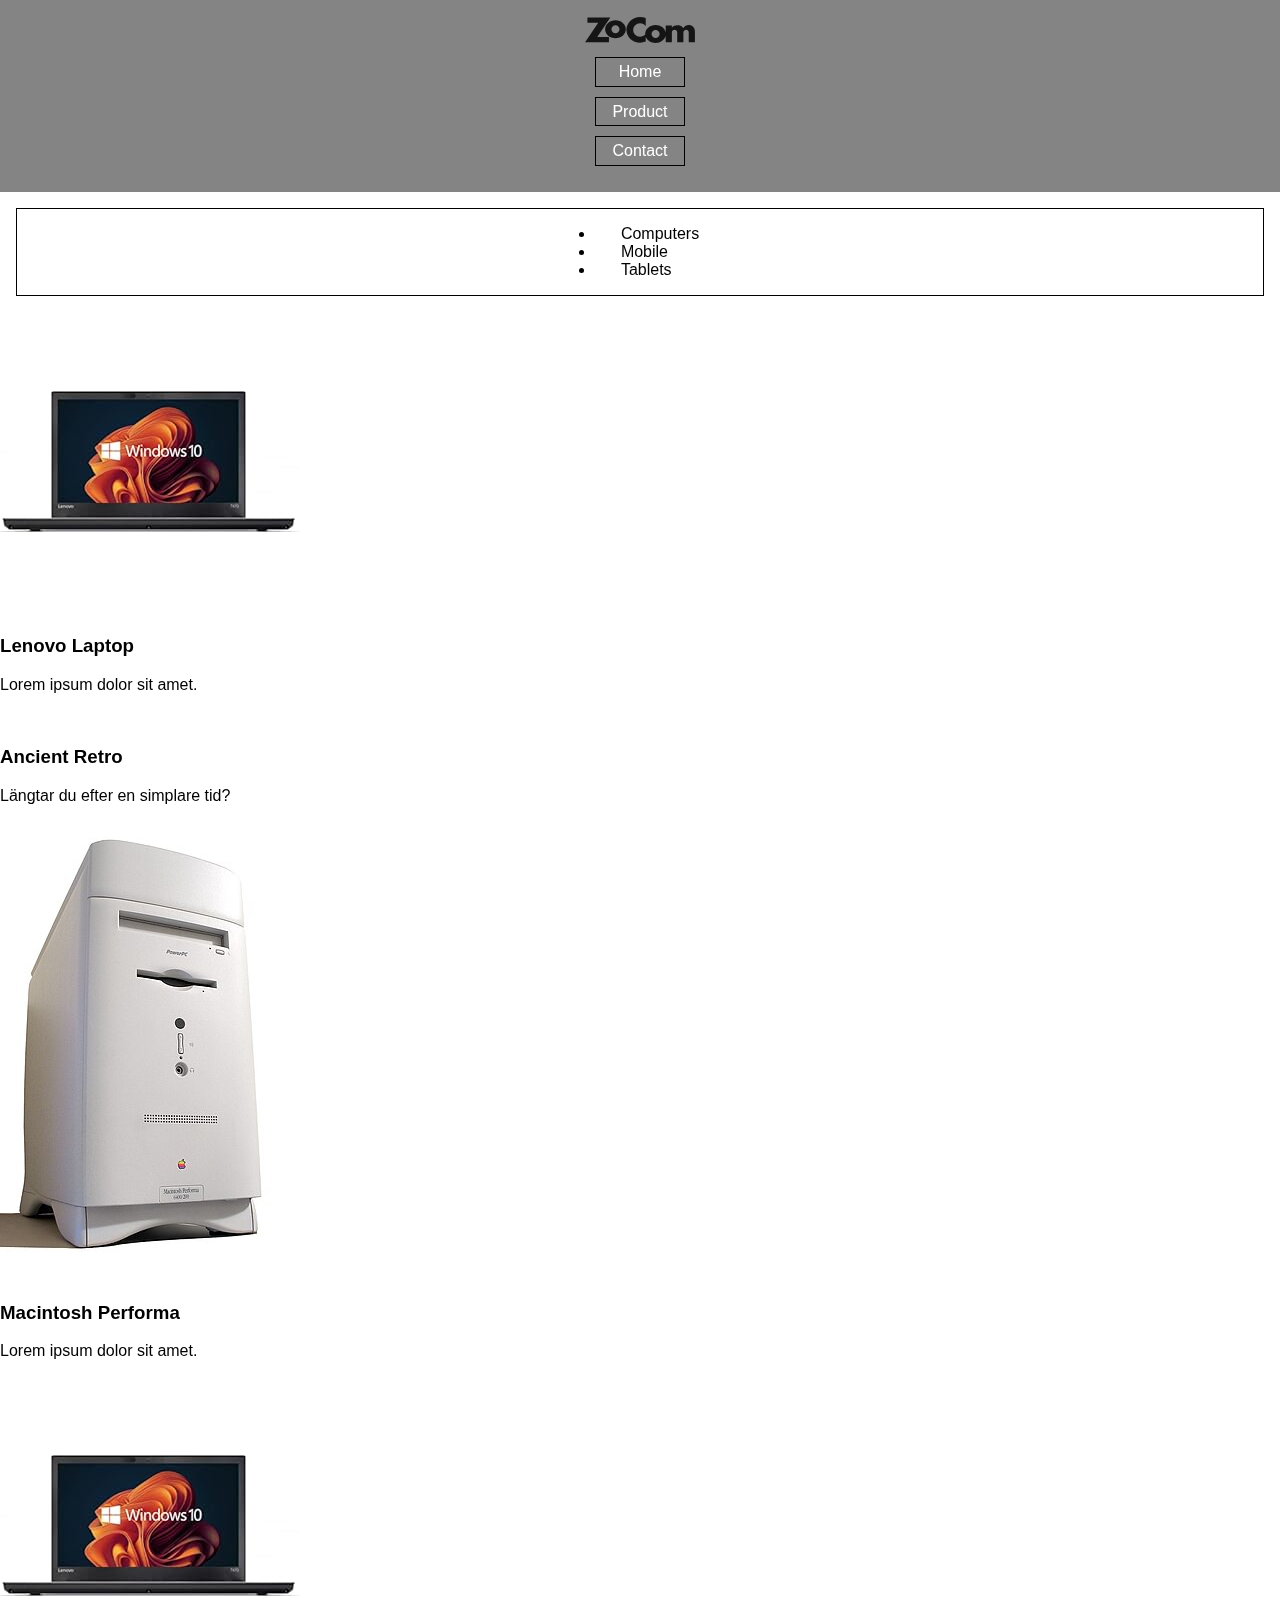
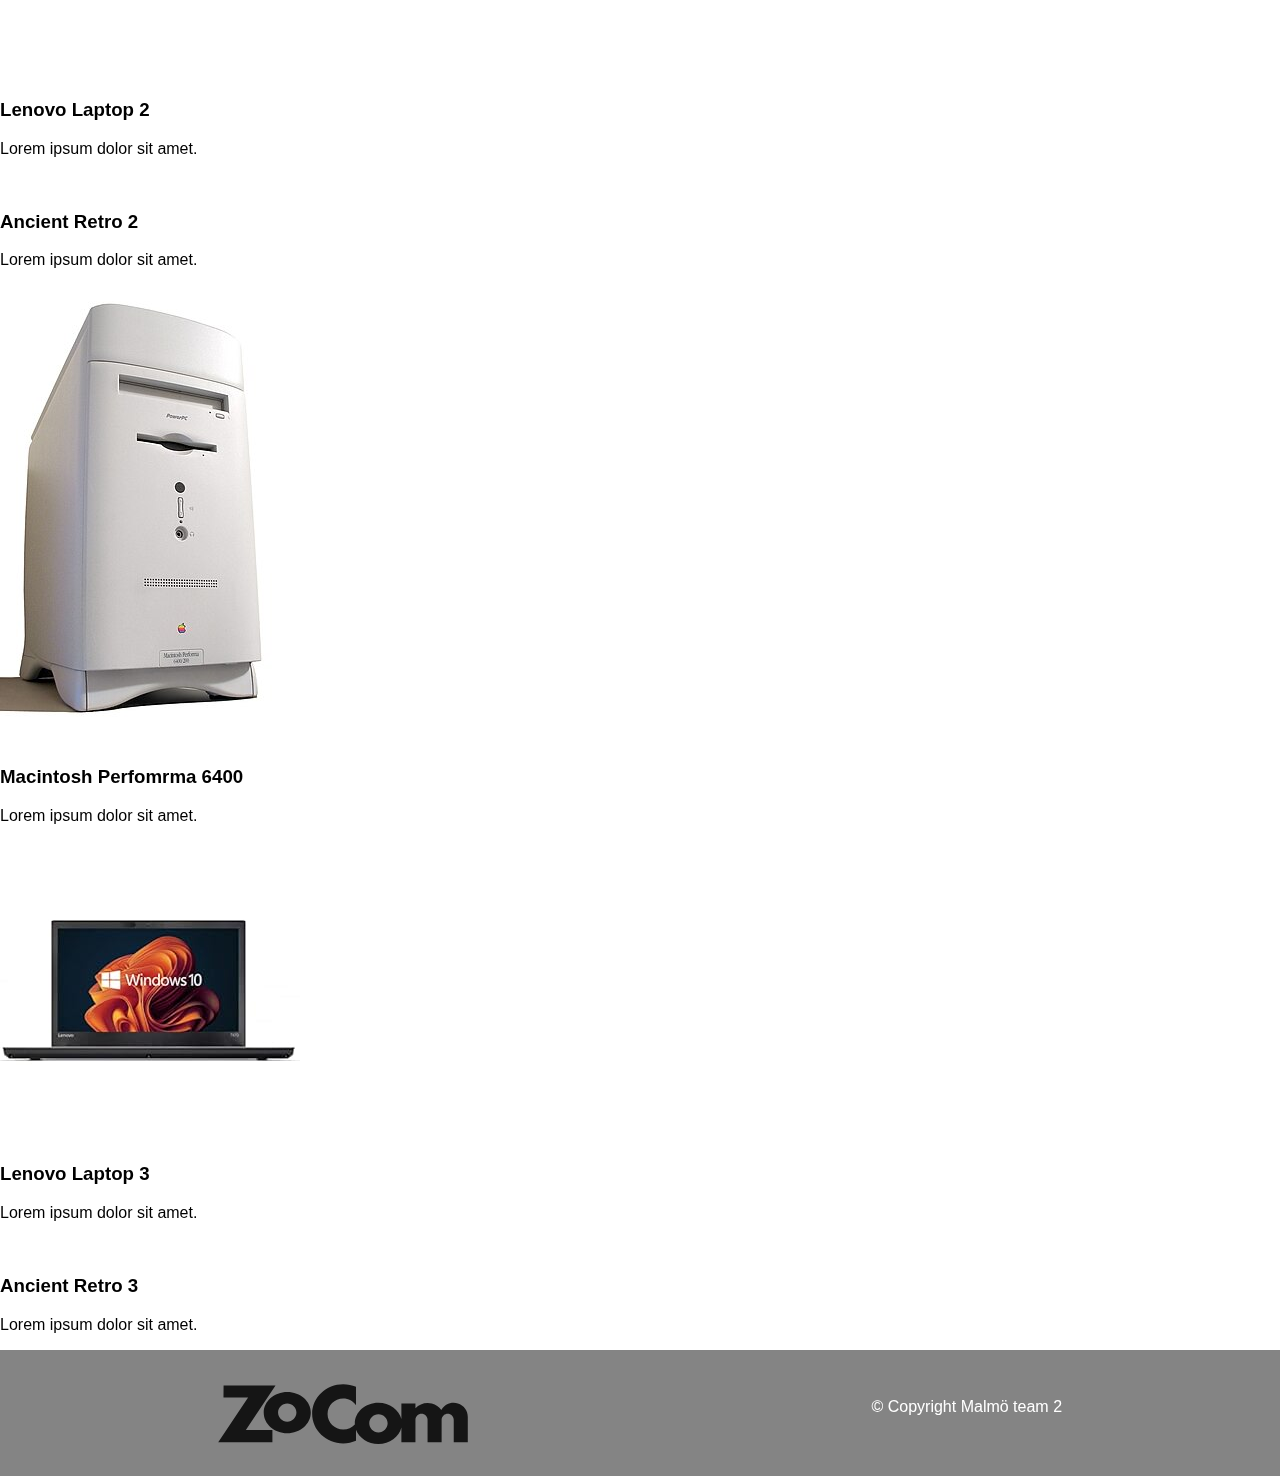
==== computers.html @ d78713b5 "produktsida ska vi merga med Phi Thais branch, pray to god!" ====
<!DOCTYPE html>
<html lang="en">
<head>
    <meta charset="UTF-8">
    <meta name="viewport" content="width=device-width, initial-scale=1.0">
    <meta name="description" content="Boiler Room V39">
    <link rel="stylesheet" href="css/style.css">
    <title>Boiler-RoomV39-Computers</title>
</head>
<body>

    <header class="grid">
        <nav>
            <!-- <a href="#">Home</a>
            <a href="#">Products</a>
            <a href="#">Contact</a> -->
             <ul>
                <img src="pictures/zocom-logo.svg" href="index.html">
                <li class="active-link"><a href="index.html">Home</a></li>
                <li><a href="product.html">Product</a></li>
                <li><a href="contact.html">Contact</a></li>
            </ul>
        </nav>
    </header>

    <aside>
        <!-- Lade till en ul med list items -->
        <ul>
            <li><a href="computers.html">Computers</a></li>
            <li><a href="mobile.html">Mobile</a></li>
            <li><a href="tablets.html">Tablets</a></li>
        </ul>
    </aside>
    
    <section class="computer-article">
        <!-- Ändrade från section -->
        <article>
            <!-- behöver vi inte ha "figure" på varje img? -->
            <img src="pictures/lenovo-laptop.jpg" alt="" aria-label="">
            <h3>Lenovo Laptop</h3>
             <!--ändrar h3 för o matcha produkt-typen  -->
            <p>Lorem ipsum dolor sit amet.</p>
        </article>
        
        <article>
            <img src="pictures/ancient-retro.jpeg" alt="" aria-label="">
            <h3>Ancient Retro</h3>
             <!--ändrar h3 för o matcha produkt-typen  -->
            <p>Längtar du efter en simplare tid?</p>
        </article>

        <article>
            <img src="pictures/Macintosh_Performa_6400.jpg" alt="" aria-label="">
            <h3>Macintosh Performa</h3>
             <!--ändrar h3 för o matcha produkt-typen  -->
            <p>Lorem ipsum dolor sit amet.</p>
        </article>

        <article>
            <img src="pictures/lenovo-laptop.jpg" alt="" aria-label="">
            <h3>Lenovo Laptop 2</h3>
             <!--ändrar h3 för o matcha produkt-typen  -->
            <p>Lorem ipsum dolor sit amet.</p>
        </article>
        <article>
            <img src="pictures/ancient-retro.jpeg" alt="" aria-label="">
            <h3>Ancient Retro 2</h3>
             <!--ändrar h3 för o matcha produkt-typen  -->
            <p>Lorem ipsum dolor sit amet.</p>
        </article>
        
        <article>
            <img src="pictures/Macintosh_Performa_6400.jpg" alt="" aria-label="">
            <h3>Macintosh Perfomrma 6400</h3>
             <!--ändrar h3 för o matcha produkt-typen  -->
            <p>Lorem ipsum dolor sit amet.</p>  
        </article>
    
        <article>
            <img src="pictures/lenovo-laptop.jpg" alt="" aria-label="">
            <h3>Lenovo Laptop 3</h3>
             <!--ändrar h3 för o matcha produkt-typen  -->
            <p>Lorem ipsum dolor sit amet.</p>
        </article>
    
        <article>
            <img src="pictures/ancient-retro.jpeg" alt="" aria-label="">
            <h3>Ancient Retro 3</h3>
             <!--ändrar h3 för o matcha produkt-typen  -->
            <p>Lorem ipsum dolor sit amet.</p>
        </article>
    </section>
    
    <footer>
        <img src="pictures/zocom-logo.svg" class="logo-bottom">
        <p> &#169; Copyright Malmö team 2</p> 
        
    </footer>   
    
</body>
</html>
---- css/style.css ----
body {
    margin: 0px;
    padding: 0px;
    font-family: Verdana, Geneva, Tahoma, sans-serif;
}

.grid {
    display: grid;
    grid-template-columns: 1fr;
    gap: 1rem;
    text-align: center;
}

header nav {
    display: flex;
    justify-content: center;
    align-items: center;
    text-align: center;
    background-color: #848484;
}

nav li {
    border: 1px solid #000;
    margin: 10px;
    padding: .3rem 1rem;

}


/* jag la till padding 0 för den hade padding 40 på vänster sida av någon anledning annars. */
nav ul {
    text-decoration: none;
    list-style: none;
    padding: 0;
}

nav a {
    text-decoration: none;
    color: #fff;
}

#hero-img {
   width: clamp(30%, 70%, 90%);
}

.index-article p {
    padding: 0.4rem 1rem;
}

/* lades till aside och aside a */
aside {
    display:flex;
    justify-content: center;
    border: solid black 1px;
    margin: 1rem;
}

aside a {
    text-decoration: none;
    margin: 10px;
    color: #000000;

    padding: .3rem 1rem;
}



.best-sellers {
    display: flex;
    flex-wrap: wrap;
    justify-content: center;
    align-items: center;
    text-align: center;
}

img {
    mix-blend-mode: multiply;
}


/* här är flex: 1 1 45% samma sak som flex:growth 1; flex:shrink 1; flex-basis: 45%; */
.best-sellers article {
    flex: 1 1 40%;

}

.best-sellers img {
    width: clamp(30%, 70%, 90%);
    height: clamp(15rem, 20rem, 25rem);
    /* här va vi tvugna att använda rem istället för % då våra bilder hade olika heights. Det fick texten under att bli ojämn med andra produkter. */
}



footer {
    display: flex;
    justify-content: space-around;
    background-color: #848484;
    color: white;
    padding: 2rem 1rem;
}

.logo-bottom {
    width: 20%;
}
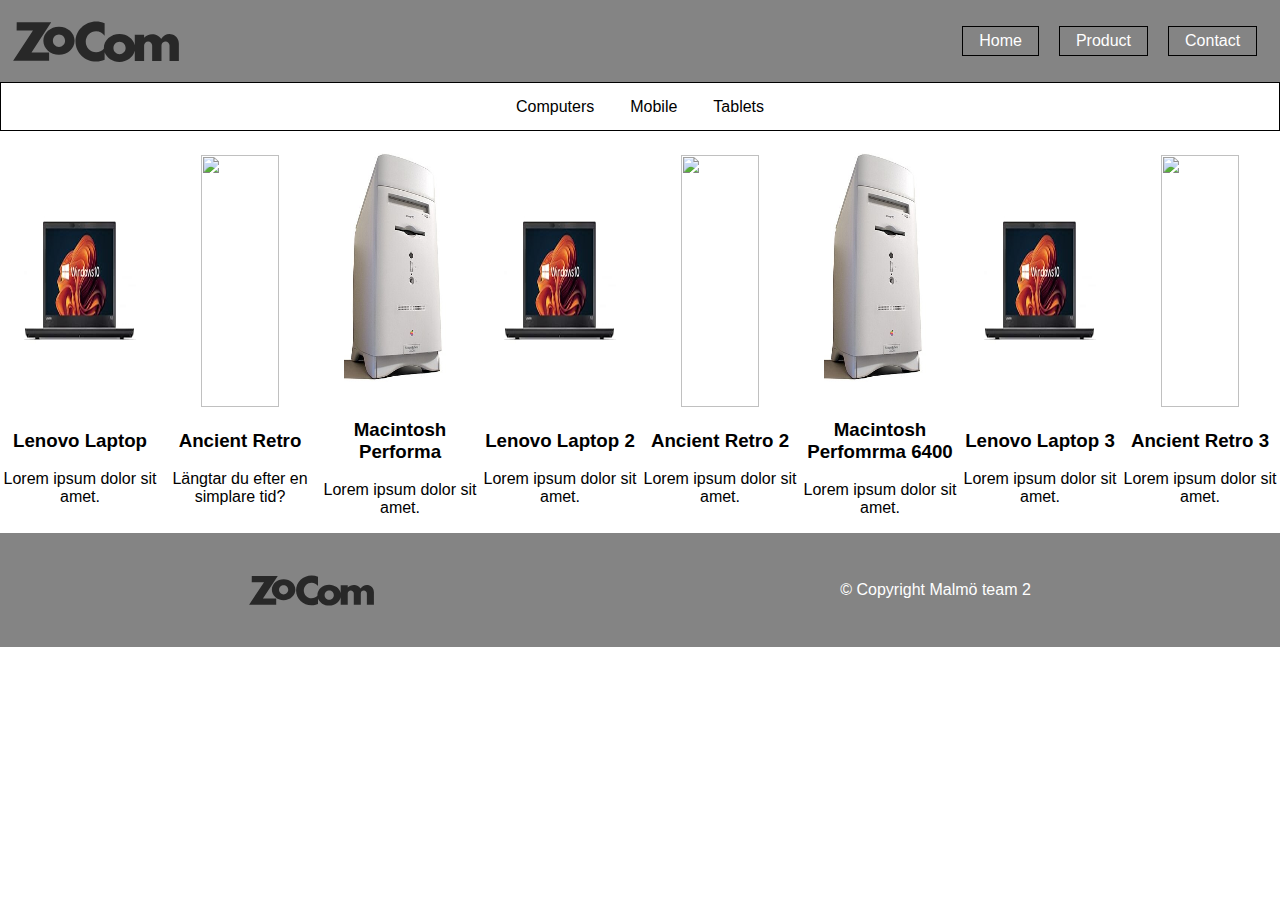
==== commit 9f0dffc9: "behöver fixa layouten precis efter 425px." ====
--- a/computers.html
+++ b/computers.html
@@ -14,8 +14,8 @@
             <!-- <a href="#">Home</a>
             <a href="#">Products</a>
             <a href="#">Contact</a> -->
+            <img id="logotyp" src="pictures/zocom-logo.svg" href="index.html">
              <ul>
-                <img src="pictures/zocom-logo.svg" href="index.html">
                 <li class="active-link"><a href="index.html">Home</a></li>
                 <li><a href="product.html">Product</a></li>
                 <li><a href="contact.html">Contact</a></li>
@@ -32,7 +32,7 @@
         </ul>
     </aside>
     
-    <section class="computer-article">
+    <section class="best-sellers">
         <!-- Ändrade från section -->
         <article>
             <!-- behöver vi inte ha "figure" på varje img? -->
--- a/css/style.css
+++ b/css/style.css
@@ -2,6 +2,13 @@
     margin: 0px;
     padding: 0px;
     font-family: Verdana, Geneva, Tahoma, sans-serif;
+}
+
+.headergrid {
+    display: grid;
+    grid-template-columns: 1fr;
+    gap: 1rem;
+    text-align: center;
 }
 
 .grid {
@@ -13,10 +20,15 @@
 
 header nav {
     display: flex;
+    flex-direction: column;
     justify-content: center;
     align-items: center;
     text-align: center;
     background-color: #848484;
+}
+
+#logotyp {
+    width: 25%;
 }
 
 nav li {
@@ -52,16 +64,29 @@
     display:flex;
     justify-content: center;
     border: solid black 1px;
-    margin: 1rem;
+    /* margin: .5rem; */
 }
 
 aside a {
     text-decoration: none;
     margin: 10px;
     color: #000000;
+    
+    padding: .3rem .5rem;
+}
 
-    padding: .3rem 1rem;
+aside ul {
+    text-decoration: none;
+    margin: 10px;
+    color: #000000;
+    padding: .3rem .5rem;
+    display:flex;
+    justify-content: center;
+
+    list-style-type: none;
 }
+
+
 
 
 
@@ -71,22 +96,19 @@
     justify-content: center;
     align-items: center;
     text-align: center;
-}
-
-img {
-    mix-blend-mode: multiply;
+    margin-top: .8rem;
 }
 
 
 /* här är flex: 1 1 45% samma sak som flex:growth 1; flex:shrink 1; flex-basis: 45%; */
 .best-sellers article {
-    flex: 1 1 40%;
-
+flex: 1 1 40%;
 }
 
 .best-sellers img {
     width: clamp(30%, 70%, 90%);
-    height: clamp(15rem, 20rem, 25rem);
+    height: 252px;
+    /* height: clamp(15%, 20%, 25%); */
     /* här va vi tvugna att använda rem istället för % då våra bilder hade olika heights. Det fick texten under att bli ojämn med andra produkter. */
 }
 
@@ -102,4 +124,69 @@
 
 .logo-bottom {
     width: 20%;
-}+}
+
+
+
+@media (min-width:425px) {
+    .best-sellers {
+        flex-wrap: nowrap;
+
+
+    }
+    .best-sellers-article  {
+
+        /* word-break: break-all; */
+    }
+
+    .best-sellers article img {
+        height: 252px ;
+        width: clamp(30%, 70%, 90%);
+    }
+
+
+    header.headergrid {
+        display: flex;
+        flex-direction: column;
+        padding: 0;
+        margin: 0;
+    }
+    header nav {
+        display: flex;
+        flex-direction: row;
+        justify-content: center;
+        align-items: center;
+        text-align: center;
+        background-color: #848484;
+        padding: 0;
+        margin: 0;
+    }
+
+
+
+    nav ul {
+        display: flex;
+        justify-content: space-around;
+        margin-right: 1%;
+    }
+
+    #logotyp {
+        width: clamp(12%, 13%, 15%);
+        margin-right: auto;
+        margin-left: 1%;
+    }
+
+    
+    .logo-bottom {
+        width: 10%;
+    }
+
+
+
+
+
+
+
+   
+
+}
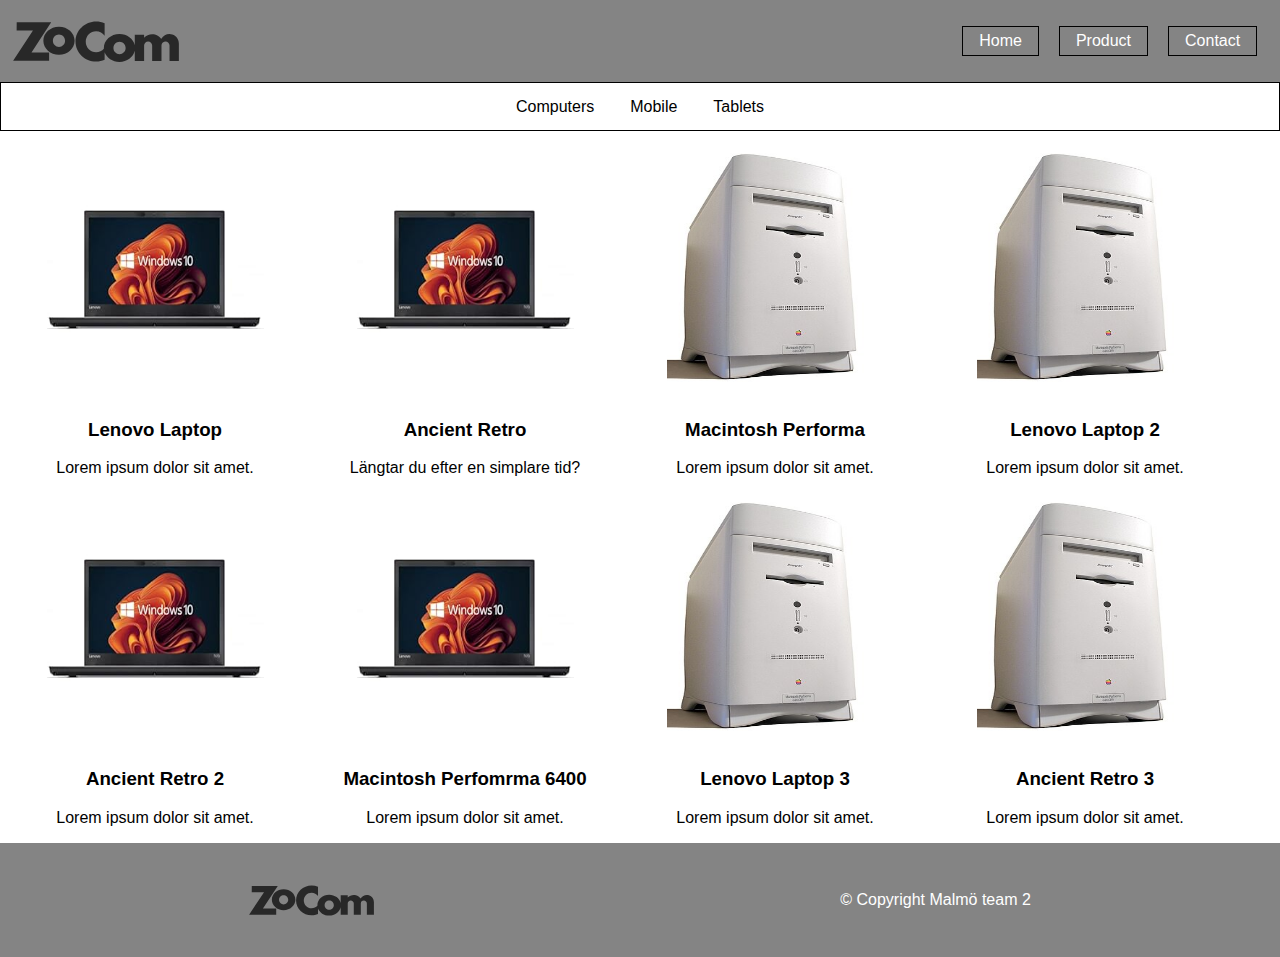
==== commit b905a5a2: "layout för 3 raders mobil/dator/tablet sidor är fixade så det är justify-content:start" ====
--- a/computers.html
+++ b/computers.html
@@ -43,7 +43,7 @@
         </article>
         
         <article>
-            <img src="pictures/ancient-retro.jpeg" alt="" aria-label="">
+            <img src="pictures/lenovo-laptop.jpg" alt="" aria-label="">
             <h3>Ancient Retro</h3>
              <!--ändrar h3 för o matcha produkt-typen  -->
             <p>Längtar du efter en simplare tid?</p>
@@ -57,34 +57,34 @@
         </article>
 
         <article>
-            <img src="pictures/lenovo-laptop.jpg" alt="" aria-label="">
+            <img src="pictures/Macintosh_Performa_6400.jpg" alt="" aria-label="">
             <h3>Lenovo Laptop 2</h3>
              <!--ändrar h3 för o matcha produkt-typen  -->
             <p>Lorem ipsum dolor sit amet.</p>
         </article>
         <article>
-            <img src="pictures/ancient-retro.jpeg" alt="" aria-label="">
+            <img src="pictures/lenovo-laptop.jpg" alt="" aria-label="">
             <h3>Ancient Retro 2</h3>
              <!--ändrar h3 för o matcha produkt-typen  -->
             <p>Lorem ipsum dolor sit amet.</p>
         </article>
         
         <article>
-            <img src="pictures/Macintosh_Performa_6400.jpg" alt="" aria-label="">
+            <img src="pictures/lenovo-laptop.jpg" alt="" aria-label="">
             <h3>Macintosh Perfomrma 6400</h3>
              <!--ändrar h3 för o matcha produkt-typen  -->
             <p>Lorem ipsum dolor sit amet.</p>  
         </article>
     
         <article>
-            <img src="pictures/lenovo-laptop.jpg" alt="" aria-label="">
+            <img src="pictures/Macintosh_Performa_6400.jpg" alt="" aria-label="">
             <h3>Lenovo Laptop 3</h3>
              <!--ändrar h3 för o matcha produkt-typen  -->
             <p>Lorem ipsum dolor sit amet.</p>
         </article>
     
         <article>
-            <img src="pictures/ancient-retro.jpeg" alt="" aria-label="">
+            <img src="pictures/Macintosh_Performa_6400.jpg" alt="" aria-label="">
             <h3>Ancient Retro 3</h3>
              <!--ändrar h3 för o matcha produkt-typen  -->
             <p>Lorem ipsum dolor sit amet.</p>
--- a/css/style.css
+++ b/css/style.css
@@ -52,7 +52,7 @@
 }
 
 #hero-img {
-   width: clamp(30%, 70%, 90%);
+   width: clamp(50%, 70%, 90%);
 }
 
 .index-article p {
@@ -88,9 +88,7 @@
 
 
 
-
-
-.best-sellers {
+.best-sellers-home {
     display: flex;
     flex-wrap: wrap;
     justify-content: center;
@@ -99,10 +97,31 @@
     margin-top: .8rem;
 }
 
+.best-sellers-home article{
+    flex: 1 1 40%;
+    
+}
+
+.best-sellers-home article img{
+    width: clamp(30%, 50%, 70%);
+    height: 252px;
+    
+}
+.best-sellers {
+    display: flex;
+    flex-wrap: wrap;
+    justify-content: center;
+    align-items: center;
+    text-align: center;
+    margin-top: .8rem;
+    
+    
+}
+
 
 /* här är flex: 1 1 45% samma sak som flex:growth 1; flex:shrink 1; flex-basis: 45%; */
 .best-sellers article {
-flex: 1 1 40%;
+
 }
 
 .best-sellers img {
@@ -128,23 +147,17 @@
 
 
 
-@media (min-width:425px) {
+@media (min-width:426px) {
     .best-sellers {
-        flex-wrap: nowrap;
-
+        justify-content: start;
+    }
+    .best-sellers article {
+        flex-basis: calc(33.33% - 10px); /* Adjusts width to 3 images per row, minus the gap */
+    }
+    .best-sellers article img {
+        height: 252px ;
 
     }
-    .best-sellers-article  {
-
-        /* word-break: break-all; */
-    }
-
-    .best-sellers article img {
-        height: 252px ;
-        width: clamp(30%, 70%, 90%);
-    }
-
-
     header.headergrid {
         display: flex;
         flex-direction: column;
@@ -161,32 +174,24 @@
         padding: 0;
         margin: 0;
     }
-
-
-
     nav ul {
         display: flex;
         justify-content: space-around;
         margin-right: 1%;
     }
-
     #logotyp {
         width: clamp(12%, 13%, 15%);
         margin-right: auto;
         margin-left: 1%;
     }
-
-    
     .logo-bottom {
         width: 10%;
     }
+}
 
+@media (min-width:1024px) {
+    .best-sellers article {
+        flex-basis: calc(25% - 10px); /* Adjusts width to 3 images per row, minus the gap */
+    }
 
-
-
-
-
-
-   
-
-}
+}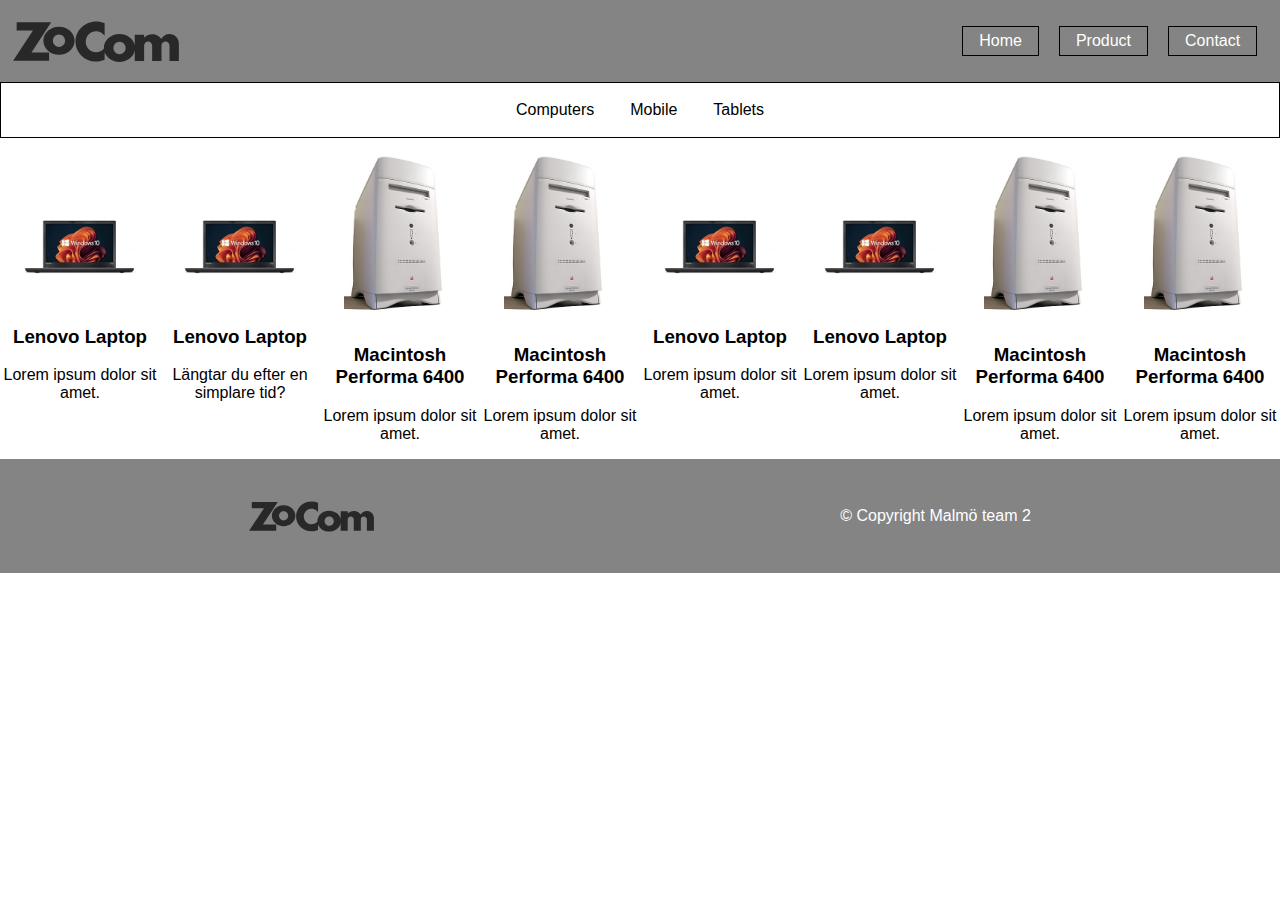
==== commit 0a1722be: "fixed specific products page article names" ====
--- a/computers.html
+++ b/computers.html
@@ -44,48 +44,48 @@
         
         <article>
             <img src="pictures/lenovo-laptop.jpg" alt="" aria-label="">
-            <h3>Ancient Retro</h3>
+            <h3>Lenovo Laptop</h3>
              <!--ändrar h3 för o matcha produkt-typen  -->
             <p>Längtar du efter en simplare tid?</p>
         </article>
 
         <article>
             <img src="pictures/Macintosh_Performa_6400.jpg" alt="" aria-label="">
-            <h3>Macintosh Performa</h3>
+            <h3>Macintosh Performa 6400</h3>
              <!--ändrar h3 för o matcha produkt-typen  -->
             <p>Lorem ipsum dolor sit amet.</p>
         </article>
 
         <article>
             <img src="pictures/Macintosh_Performa_6400.jpg" alt="" aria-label="">
-            <h3>Lenovo Laptop 2</h3>
+            <h3>Macintosh Performa 6400</h3>
              <!--ändrar h3 för o matcha produkt-typen  -->
             <p>Lorem ipsum dolor sit amet.</p>
         </article>
         <article>
             <img src="pictures/lenovo-laptop.jpg" alt="" aria-label="">
-            <h3>Ancient Retro 2</h3>
+            <h3>Lenovo Laptop</h3>
              <!--ändrar h3 för o matcha produkt-typen  -->
             <p>Lorem ipsum dolor sit amet.</p>
         </article>
         
         <article>
             <img src="pictures/lenovo-laptop.jpg" alt="" aria-label="">
-            <h3>Macintosh Perfomrma 6400</h3>
+            <h3>Lenovo Laptop</h3>
              <!--ändrar h3 för o matcha produkt-typen  -->
             <p>Lorem ipsum dolor sit amet.</p>  
         </article>
     
         <article>
             <img src="pictures/Macintosh_Performa_6400.jpg" alt="" aria-label="">
-            <h3>Lenovo Laptop 3</h3>
+            <h3>Macintosh Performa 6400</h3>
              <!--ändrar h3 för o matcha produkt-typen  -->
             <p>Lorem ipsum dolor sit amet.</p>
         </article>
     
         <article>
             <img src="pictures/Macintosh_Performa_6400.jpg" alt="" aria-label="">
-            <h3>Ancient Retro 3</h3>
+            <h3>Macintosh Performa 6400</h3>
              <!--ändrar h3 för o matcha produkt-typen  -->
             <p>Lorem ipsum dolor sit amet.</p>
         </article>
--- a/css/style.css
+++ b/css/style.css
@@ -52,7 +52,7 @@
 }
 
 #hero-img {
-   width: clamp(50%, 70%, 90%);
+   width: clamp(30%, 70%, 90%);
 }
 
 .index-article p {
@@ -86,27 +86,6 @@
     list-style-type: none;
 }
 
-
-
-.best-sellers-home {
-    display: flex;
-    flex-wrap: wrap;
-    justify-content: center;
-    align-items: center;
-    text-align: center;
-    margin-top: .8rem;
-}
-
-.best-sellers-home article{
-    flex: 1 1 40%;
-    
-}
-
-.best-sellers-home article img{
-    width: clamp(30%, 50%, 70%);
-    height: 252px;
-    
-}
 .best-sellers {
     display: flex;
     flex-wrap: wrap;
@@ -114,19 +93,22 @@
     align-items: center;
     text-align: center;
     margin-top: .8rem;
-    
-    
+}
+
+
+.best-sellers-article h3 {
+    font-size: clamp(1rem, 1em, 2rem); 
 }
 
 
 /* här är flex: 1 1 45% samma sak som flex:growth 1; flex:shrink 1; flex-basis: 45%; */
 .best-sellers article {
-
+    flex: 1 1 50%;
 }
 
 .best-sellers img {
     width: clamp(30%, 70%, 90%);
-    height: 252px;
+    height: 100%;
     /* height: clamp(15%, 20%, 25%); */
     /* här va vi tvugna att använda rem istället för % då våra bilder hade olika heights. Det fick texten under att bli ojämn med andra produkter. */
 }
@@ -147,22 +129,46 @@
 
 
 
-@media (min-width:426px) {
+@media (min-width:425px) { 
     .best-sellers {
-        justify-content: start;
-    }
-    .best-sellers article {
-        flex-basis: calc(33.33% - 10px); /* Adjusts width to 3 images per row, minus the gap */
-    }
+        /* max-width: 95vw;
+        margin: 0.5rem auto;
+        display: grid;
+        grid-template-columns: 1fr 1fr 1fr 1fr;
+        grid-gap: 10px; */
+        flex-wrap: nowrap;
+
+        
+    }
+
+    .best-sellers-article  {
+
+        /* box-shadow: 1px 1px 6px rgba(0,0,0, 0.5); */
+        /* word-break: break-all; */
+    }
+
+    
+
     .best-sellers article img {
-        height: 252px ;
-
-    }
+        width: clamp(30%, 70%, 90%);
+        height: auto;
+    }
+
+    aside {
+        position: sticky;
+        top: 0;
+        padding: .2rem 0.1rem;
+        background-color: #ffffff;
+        color: #f1f1f1;
+    }
+
+
     header.headergrid {
         display: flex;
         flex-direction: column;
         padding: 0;
         margin: 0;
+
     }
     header nav {
         display: flex;
@@ -174,24 +180,29 @@
         padding: 0;
         margin: 0;
     }
+
     nav ul {
         display: flex;
         justify-content: space-around;
         margin-right: 1%;
     }
+
     #logotyp {
         width: clamp(12%, 13%, 15%);
         margin-right: auto;
         margin-left: 1%;
     }
+
     .logo-bottom {
         width: 10%;
     }
-}
-
-@media (min-width:1024px) {
-    .best-sellers article {
-        flex-basis: calc(25% - 10px); /* Adjusts width to 3 images per row, minus the gap */
-    }
-
-}+
+
+
+
+
+
+
+   
+
+}
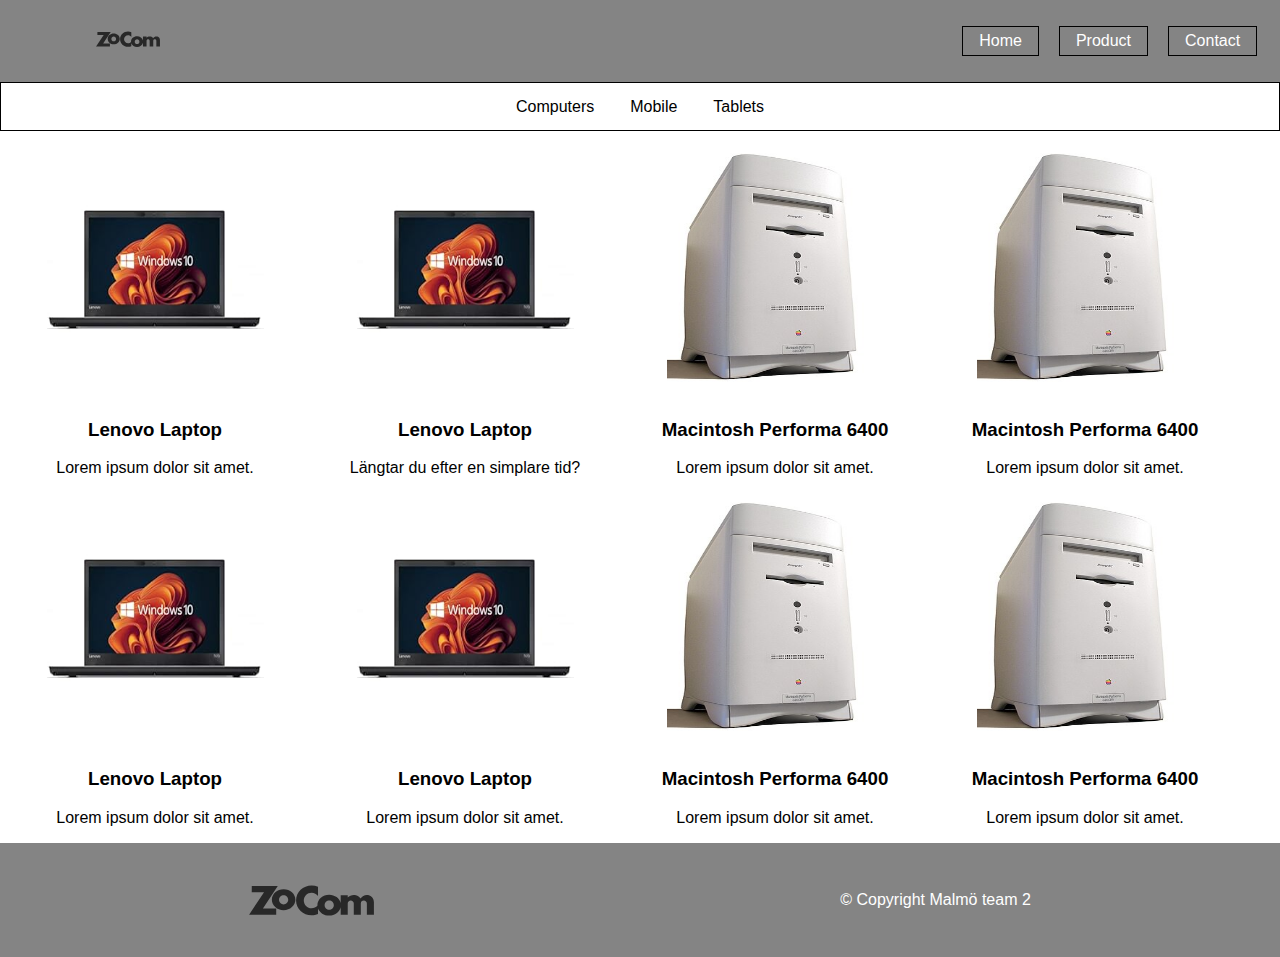
==== commit 4de43ea2: "fixade kontakt sidan, zocom logot behöver justering, håller på lägga till ALT och ARIA labels" ====
--- a/computers.html
+++ b/computers.html
@@ -14,7 +14,7 @@
             <!-- <a href="#">Home</a>
             <a href="#">Products</a>
             <a href="#">Contact</a> -->
-            <img id="logotyp" src="pictures/zocom-logo.svg" href="index.html">
+            <a href="index.html"><img id="logotyp" src="pictures/zocom-logo.svg" ></a>
              <ul>
                 <li class="active-link"><a href="index.html">Home</a></li>
                 <li><a href="product.html">Product</a></li>
@@ -36,55 +36,55 @@
         <!-- Ändrade från section -->
         <article>
             <!-- behöver vi inte ha "figure" på varje img? -->
-            <img src="pictures/lenovo-laptop.jpg" alt="" aria-label="">
+            <img src="pictures/lenovo-laptop.jpg" alt="Lenovo Laptop" aria-label="Lenovo Laptop">
             <h3>Lenovo Laptop</h3>
              <!--ändrar h3 för o matcha produkt-typen  -->
             <p>Lorem ipsum dolor sit amet.</p>
         </article>
         
         <article>
-            <img src="pictures/lenovo-laptop.jpg" alt="" aria-label="">
+            <img src="pictures/lenovo-laptop.jpg" alt="lenovo Laptop" aria-label="lenovo Laptop">
             <h3>Lenovo Laptop</h3>
              <!--ändrar h3 för o matcha produkt-typen  -->
             <p>Längtar du efter en simplare tid?</p>
         </article>
 
         <article>
-            <img src="pictures/Macintosh_Performa_6400.jpg" alt="" aria-label="">
+            <img src="pictures/Macintosh_Performa_6400.jpg" alt="Macintosh Performa 6400" aria-label="Macintosh Performa 6400">
             <h3>Macintosh Performa 6400</h3>
              <!--ändrar h3 för o matcha produkt-typen  -->
             <p>Lorem ipsum dolor sit amet.</p>
         </article>
 
         <article>
-            <img src="pictures/Macintosh_Performa_6400.jpg" alt="" aria-label="">
+            <img src="pictures/Macintosh_Performa_6400.jpg" alt="Macintosh Performa 6400" aria-label="Macintosh Performa 6400">
             <h3>Macintosh Performa 6400</h3>
              <!--ändrar h3 för o matcha produkt-typen  -->
             <p>Lorem ipsum dolor sit amet.</p>
         </article>
         <article>
-            <img src="pictures/lenovo-laptop.jpg" alt="" aria-label="">
+            <img src="pictures/lenovo-laptop.jpg" alt="lenovo Laptop" aria-label="lenovo Laptop">
             <h3>Lenovo Laptop</h3>
              <!--ändrar h3 för o matcha produkt-typen  -->
             <p>Lorem ipsum dolor sit amet.</p>
         </article>
         
         <article>
-            <img src="pictures/lenovo-laptop.jpg" alt="" aria-label="">
+            <img src="pictures/lenovo-laptop.jpg" alt="lenovo Laptop" aria-label="lenovo Laptop">
             <h3>Lenovo Laptop</h3>
              <!--ändrar h3 för o matcha produkt-typen  -->
             <p>Lorem ipsum dolor sit amet.</p>  
         </article>
     
         <article>
-            <img src="pictures/Macintosh_Performa_6400.jpg" alt="" aria-label="">
+            <img src="pictures/Macintosh_Performa_6400.jpg" alt="Macintosh Performa 6400" aria-label="Macintosh Performa 6400">
             <h3>Macintosh Performa 6400</h3>
              <!--ändrar h3 för o matcha produkt-typen  -->
             <p>Lorem ipsum dolor sit amet.</p>
         </article>
     
         <article>
-            <img src="pictures/Macintosh_Performa_6400.jpg" alt="" aria-label="">
+            <img src="pictures/Macintosh_Performa_6400.jpg" alt="Macintosh Performa 6400" aria-label="Macintosh Performa 6400">
             <h3>Macintosh Performa 6400</h3>
              <!--ändrar h3 för o matcha produkt-typen  -->
             <p>Lorem ipsum dolor sit amet.</p>
--- a/css/style.css
+++ b/css/style.css
@@ -18,6 +18,20 @@
     text-align: center;
 }
 
+.contact-grid {
+    display: grid;
+    grid-template-columns: 1fr;
+    gap: 1rem;
+    text-align: center;
+}
+
+.contact-grid2 {
+    display: grid;
+    grid-template-columns: 1fr;
+    gap: 1rem;
+    text-align: center;
+}
+
 header nav {
     display: flex;
     flex-direction: column;
@@ -52,7 +66,8 @@
 }
 
 #hero-img {
-   width: clamp(30%, 70%, 90%);
+    /* Resize så påverkar clamp så att bilden inte blir för stor eller liten. */
+   width: 100%;
 }
 
 .index-article p {
@@ -86,6 +101,29 @@
     list-style-type: none;
 }
 
+/* specifierade classen i index.html så att den inte påverkar andra .best-sellers class. */
+
+.best-sellers-home {
+    display: flex;
+    flex-wrap: wrap;
+    justify-content: center;
+    align-items: center;
+    text-align: center;
+    margin-top: .8rem;
+}
+
+.best-sellers-home article{
+    flex: 1 1 40%;
+    
+}
+
+.best-sellers-home article img{
+    /* Fixed width så att bilderna inte stretchar, då vi hade olika storlek på orginal bilder och inte samma. */
+    width:252px;
+   /* Alla bilder får fixed height, så det passar och ser finare ut. */
+    height: 252px;
+    
+}
 .best-sellers {
     display: flex;
     flex-wrap: wrap;
@@ -93,22 +131,14 @@
     align-items: center;
     text-align: center;
     margin-top: .8rem;
-}
-
-
-.best-sellers-article h3 {
-    font-size: clamp(1rem, 1em, 2rem); 
-}
-
-
-/* här är flex: 1 1 45% samma sak som flex:growth 1; flex:shrink 1; flex-basis: 45%; */
-.best-sellers article {
-    flex: 1 1 50%;
-}
+    
+    
+}
+
 
 .best-sellers img {
     width: clamp(30%, 70%, 90%);
-    height: 100%;
+    height: 252px;
     /* height: clamp(15%, 20%, 25%); */
     /* här va vi tvugna att använda rem istället för % då våra bilder hade olika heights. Det fick texten under att bli ojämn med andra produkter. */
 }
@@ -129,49 +159,27 @@
 
 
 
-@media (min-width:425px) { 
+@media (min-width:426px) {
     .best-sellers {
-        /* max-width: 95vw;
-        margin: 0.5rem auto;
-        display: grid;
-        grid-template-columns: 1fr 1fr 1fr 1fr;
-        grid-gap: 10px; */
-        flex-wrap: nowrap;
-
-        
-    }
-
-    .best-sellers-article  {
-
-        /* box-shadow: 1px 1px 6px rgba(0,0,0, 0.5); */
-        /* word-break: break-all; */
-    }
-
-    
-
+        justify-content: start;
+    }
+    .best-sellers article {
+        flex-basis: calc(33.33% - 10px); /* Adjusts width to 3 images per row, minus the gap */
+    }
     .best-sellers article img {
-        width: clamp(30%, 70%, 90%);
-        height: auto;
-    }
-
-    aside {
-        position: sticky;
-        top: 0;
-        padding: .2rem 0.1rem;
-        background-color: #ffffff;
-        color: #f1f1f1;
-    }
-
-
+        height: 252px ;
+
+    }
     header.headergrid {
         display: flex;
-        flex-direction: column;
+        /* ändrade flex-direction till column för att den ska ta hela bredden och det funkar fint eftersom det endast är en column. */
+        flex-direction: column; 
         padding: 0;
         margin: 0;
-
     }
     header nav {
         display: flex;
+        /* flex-direction row så att meny knapparna håller sig i position */
         flex-direction: row;
         justify-content: center;
         align-items: center;
@@ -180,29 +188,93 @@
         padding: 0;
         margin: 0;
     }
-
     nav ul {
         display: flex;
         justify-content: space-around;
+        /* margin-right 1% så att den inte fastnar vid höger kant, det ska se snyggt ut. */
         margin-right: 1%;
     }
-
-    #logotyp {
-        width: clamp(12%, 13%, 15%);
+    nav a {
+        width: clamp(15%, 20%, 25%);
         margin-right: auto;
-        margin-left: 1%;
     }
 
     .logo-bottom {
-        width: 10%;
-    }
-
-
-
-
-
-
-
-   
-
-}
+        width: clamp(9%, 10%, 11%);
+    }
+
+    .contact-header {
+        grid-column: auto / span 6;
+    }
+    .index-article {
+        grid-column: auto / span 2;
+        justify-self: center;
+    }
+    .index-article-bottom { 
+        grid-column: auto / span 3;
+        width: 75%;
+        justify-self: center;
+    }
+
+
+    .contact-grid {
+        display: grid;
+        grid-template-columns: repeat(6, 1fr);
+        grid-template-rows: auto 1fr 1fr;
+        gap: 1rem;
+        text-align: center;
+        font-size: clamp(.6rem, .7rem, 1.5rem);
+    }
+ 
+    
+    .contact-grid2 {
+        display: grid;
+        grid-template-columns: 1fr;
+        gap: 1rem;
+        text-align: center;
+    }
+}
+
+
+
+@media (min-width:1024px) {
+    .best-sellers article {
+        flex-basis: calc(25% - 10px); /* Adjusts width to 3 images per row, minus the gap */
+    }
+    #hero-img {
+        /* Resize så påverkar clamp så att bilden inte blir för stor eller liten. */
+       width: clamp(75%, 80%, 90%);
+    }
+    
+
+    .contact-header {
+        grid-column: auto / span 6;
+    }
+    .index-article {
+        grid-column: auto / span 2;
+    }
+    .index-article-bottom { 
+        grid-column: auto / span 3;
+        width: 75%;
+        justify-self: center;
+    }
+
+
+    .contact-grid {
+        display: grid;
+        grid-template-columns: repeat(6, 1fr);
+        grid-template-rows: auto 1fr 1fr;
+        gap: 1rem;
+        text-align: center;
+        font-size: clamp(.6rem, .7rem, 1.5rem);
+    }
+ 
+    
+    .contact-grid2 {
+        display: grid;
+        grid-template-columns: 1fr;
+        gap: 1rem;
+        text-align: center;
+    }
+
+}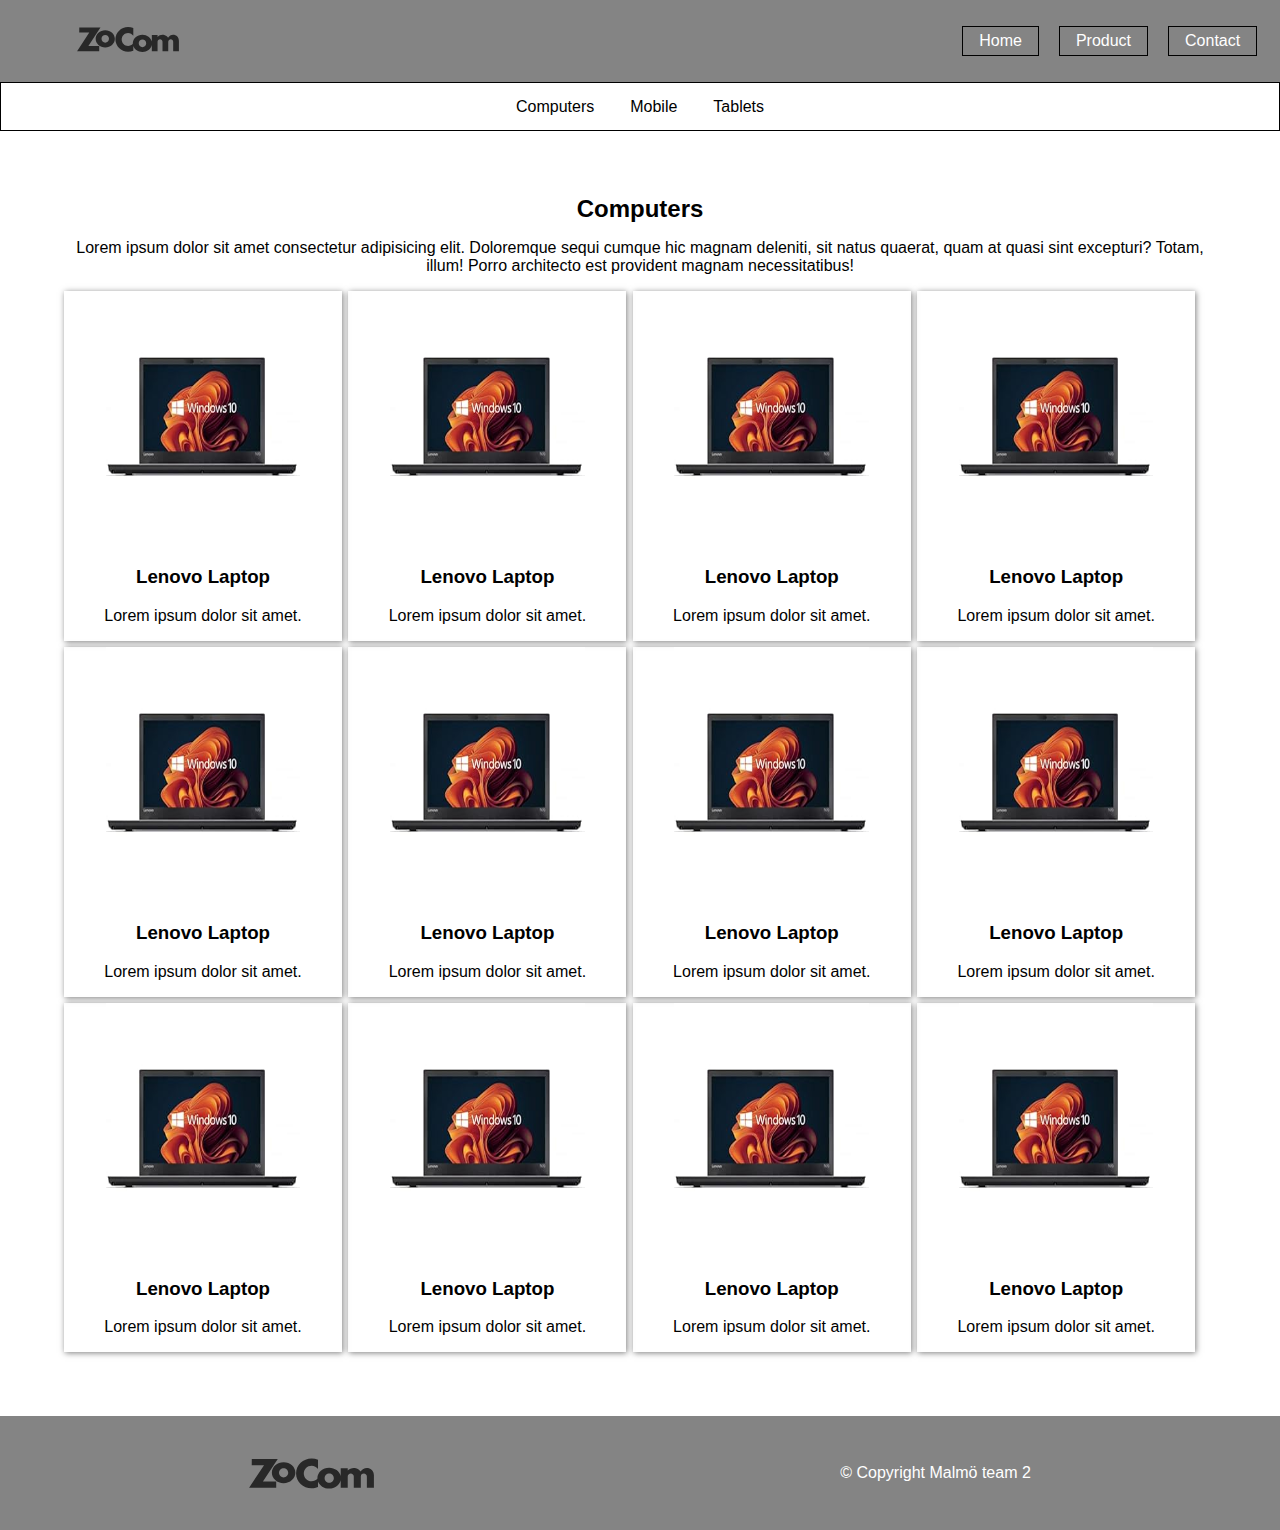
==== commit ada879ee: "la till wcag standard, fin justerade och la till headings till olika sidor och shadows" ====
--- a/computers.html
+++ b/computers.html
@@ -31,8 +31,11 @@
             <li><a href="tablets.html">Tablets</a></li>
         </ul>
     </aside>
-    
-    <section class="best-sellers">
+    <main>
+
+            <h1>Computers</h1>
+            <p>Lorem ipsum dolor sit amet consectetur adipisicing elit. Doloremque sequi cumque hic magnam deleniti, sit natus quaerat, quam at quasi sint excepturi? Totam, illum! Porro architecto est provident magnam necessitatibus!</p>
+        <section class="best-sellers">
         <!-- Ändrade från section -->
         <article>
             <!-- behöver vi inte ha "figure" på varje img? -->
@@ -43,25 +46,13 @@
         </article>
         
         <article>
-            <img src="pictures/lenovo-laptop.jpg" alt="lenovo Laptop" aria-label="lenovo Laptop">
+            <!-- behöver vi inte ha "figure" på varje img? -->
+            <img src="pictures/lenovo-laptop.jpg" alt="Lenovo Laptop" aria-label="Lenovo Laptop">
             <h3>Lenovo Laptop</h3>
-             <!--ändrar h3 för o matcha produkt-typen  -->
-            <p>Längtar du efter en simplare tid?</p>
-        </article>
-
-        <article>
-            <img src="pictures/Macintosh_Performa_6400.jpg" alt="Macintosh Performa 6400" aria-label="Macintosh Performa 6400">
-            <h3>Macintosh Performa 6400</h3>
              <!--ändrar h3 för o matcha produkt-typen  -->
             <p>Lorem ipsum dolor sit amet.</p>
         </article>
-
-        <article>
-            <img src="pictures/Macintosh_Performa_6400.jpg" alt="Macintosh Performa 6400" aria-label="Macintosh Performa 6400">
-            <h3>Macintosh Performa 6400</h3>
-             <!--ändrar h3 för o matcha produkt-typen  -->
-            <p>Lorem ipsum dolor sit amet.</p>
-        </article>
+        
         <article>
             <img src="pictures/lenovo-laptop.jpg" alt="lenovo Laptop" aria-label="lenovo Laptop">
             <h3>Lenovo Laptop</h3>
@@ -77,19 +68,66 @@
         </article>
     
         <article>
-            <img src="pictures/Macintosh_Performa_6400.jpg" alt="Macintosh Performa 6400" aria-label="Macintosh Performa 6400">
-            <h3>Macintosh Performa 6400</h3>
+            <!-- behöver vi inte ha "figure" på varje img? -->
+            <img src="pictures/lenovo-laptop.jpg" alt="Lenovo Laptop" aria-label="Lenovo Laptop">
+            <h3>Lenovo Laptop</h3>
              <!--ändrar h3 för o matcha produkt-typen  -->
             <p>Lorem ipsum dolor sit amet.</p>
         </article>
-    
+        
         <article>
-            <img src="pictures/Macintosh_Performa_6400.jpg" alt="Macintosh Performa 6400" aria-label="Macintosh Performa 6400">
-            <h3>Macintosh Performa 6400</h3>
+            <!-- behöver vi inte ha "figure" på varje img? -->
+            <img src="pictures/lenovo-laptop.jpg" alt="Lenovo Laptop" aria-label="Lenovo Laptop">
+            <h3>Lenovo Laptop</h3>
              <!--ändrar h3 för o matcha produkt-typen  -->
             <p>Lorem ipsum dolor sit amet.</p>
         </article>
+        
+        <article>
+            <img src="pictures/lenovo-laptop.jpg" alt="lenovo Laptop" aria-label="lenovo Laptop">
+            <h3>Lenovo Laptop</h3>
+             <!--ändrar h3 för o matcha produkt-typen  -->
+            <p>Lorem ipsum dolor sit amet.</p>
+        </article>
+        
+        <article>
+            <img src="pictures/lenovo-laptop.jpg" alt="lenovo Laptop" aria-label="lenovo Laptop">
+            <h3>Lenovo Laptop</h3>
+             <!--ändrar h3 för o matcha produkt-typen  -->
+            <p>Lorem ipsum dolor sit amet.</p>  
+        </article>
+
+        <article>
+            <!-- behöver vi inte ha "figure" på varje img? -->
+            <img src="pictures/lenovo-laptop.jpg" alt="Lenovo Laptop" aria-label="Lenovo Laptop">
+            <h3>Lenovo Laptop</h3>
+             <!--ändrar h3 för o matcha produkt-typen  -->
+            <p>Lorem ipsum dolor sit amet.</p>
+        </article>
+        
+        <article>
+            <!-- behöver vi inte ha "figure" på varje img? -->
+            <img src="pictures/lenovo-laptop.jpg" alt="Lenovo Laptop" aria-label="Lenovo Laptop">
+            <h3>Lenovo Laptop</h3>
+             <!--ändrar h3 för o matcha produkt-typen  -->
+            <p>Lorem ipsum dolor sit amet.</p>
+        </article>
+        
+        <article>
+            <img src="pictures/lenovo-laptop.jpg" alt="lenovo Laptop" aria-label="lenovo Laptop">
+            <h3>Lenovo Laptop</h3>
+             <!--ändrar h3 för o matcha produkt-typen  -->
+            <p>Lorem ipsum dolor sit amet.</p>
+        </article>
+        
+        <article>
+            <img src="pictures/lenovo-laptop.jpg" alt="lenovo Laptop" aria-label="lenovo Laptop">
+            <h3>Lenovo Laptop</h3>
+             <!--ändrar h3 för o matcha produkt-typen  -->
+            <p>Lorem ipsum dolor sit amet.</p>  
+        </article>
     </section>
+</main>
     
     <footer>
         <img src="pictures/zocom-logo.svg" class="logo-bottom">
--- a/css/style.css
+++ b/css/style.css
@@ -18,6 +18,10 @@
     text-align: center;
 }
 
+#logotyp {
+    width: 40%;
+}
+
 .contact-grid {
     display: grid;
     grid-template-columns: 1fr;
@@ -41,8 +45,12 @@
     background-color: #848484;
 }
 
-#logotyp {
-    width: 25%;
+h1 {
+    text-align: center;
+}
+
+p {
+    text-align: center;
 }
 
 nav li {
@@ -74,6 +82,7 @@
     padding: 0.4rem 1rem;
 }
 
+
 /* lades till aside och aside a */
 aside {
     display:flex;
@@ -86,7 +95,6 @@
     text-decoration: none;
     margin: 10px;
     color: #000000;
-    
     padding: .3rem .5rem;
 }
 
@@ -97,7 +105,6 @@
     padding: .3rem .5rem;
     display:flex;
     justify-content: center;
-
     list-style-type: none;
 }
 
@@ -110,10 +117,14 @@
     align-items: center;
     text-align: center;
     margin-top: .8rem;
+    gap: 0.7rem;
+    padding: 2rem;
 }
 
 .best-sellers-home article{
     flex: 1 1 40%;
+    box-shadow: 1px 1px 6px rgba(0,0,0, 0.5);
+
     
 }
 
@@ -122,6 +133,7 @@
     width:252px;
    /* Alla bilder får fixed height, så det passar och ser finare ut. */
     height: 252px;
+    margin-top: 20px;
     
 }
 .best-sellers {
@@ -131,10 +143,12 @@
     align-items: center;
     text-align: center;
     margin-top: .8rem;
-    
-    
-}
-
+    gap: .4rem;
+}
+
+.best-sellers article {
+    box-shadow: 1px 1px 6px rgba(0,0,0, 0.5);
+}
 
 .best-sellers img {
     width: clamp(30%, 70%, 90%);
@@ -245,7 +259,17 @@
         /* Resize så påverkar clamp så att bilden inte blir för stor eller liten. */
        width: clamp(75%, 80%, 90%);
     }
-    
+
+    h1 {
+        font-size: clamp(1.5rem, .7rem, 2rem);
+
+    }
+    
+    /* adjusts layout width, giving it margin on all fours sides */
+    main {
+        width: 90vw;
+        margin: 5% auto;
+    }
 
     .contact-header {
         grid-column: auto / span 6;
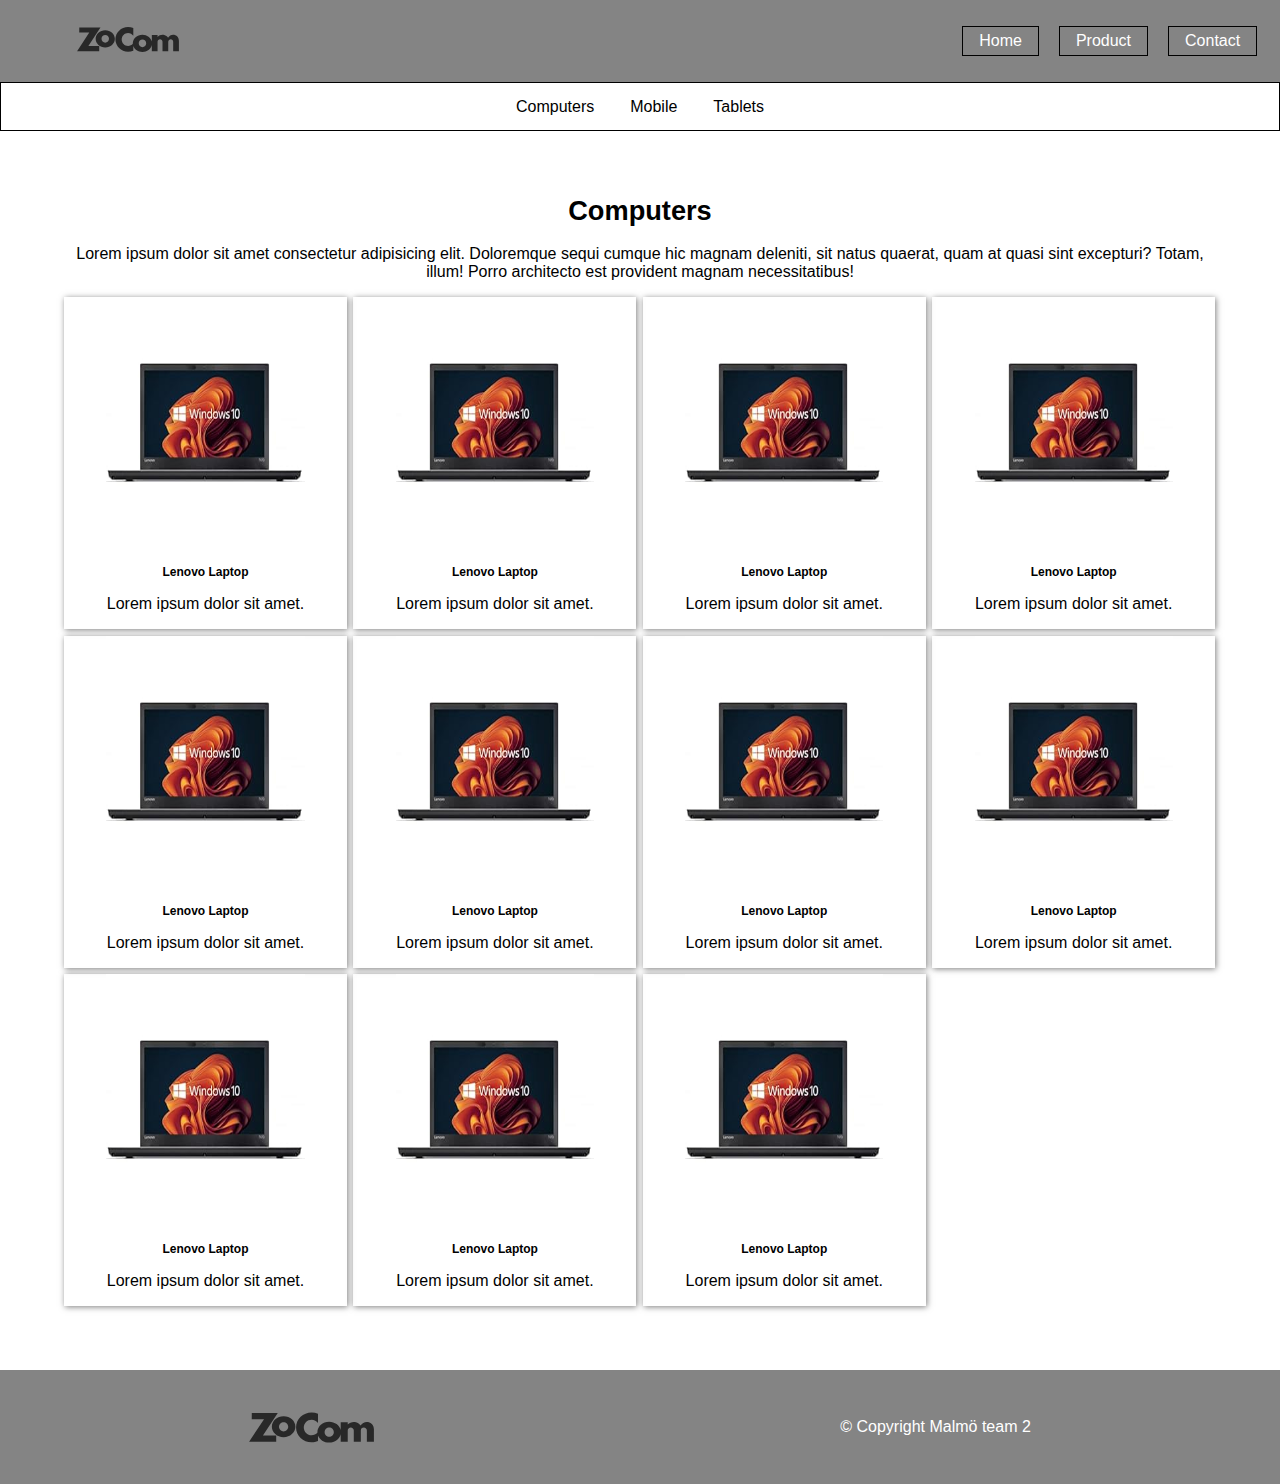
==== commit 8d77e3e6: "fixade udda antal produkter layout så det inte finns space i högra sidan. la in karta på kontakta os" ====
--- a/computers.html
+++ b/computers.html
@@ -120,12 +120,7 @@
             <p>Lorem ipsum dolor sit amet.</p>
         </article>
         
-        <article>
-            <img src="pictures/lenovo-laptop.jpg" alt="lenovo Laptop" aria-label="lenovo Laptop">
-            <h3>Lenovo Laptop</h3>
-             <!--ändrar h3 för o matcha produkt-typen  -->
-            <p>Lorem ipsum dolor sit amet.</p>  
-        </article>
+
     </section>
 </main>
     
--- a/css/style.css
+++ b/css/style.css
@@ -29,11 +29,14 @@
     text-align: center;
 }
 
-.contact-grid2 {
-    display: grid;
-    grid-template-columns: 1fr;
+.contact-map {
     gap: 1rem;
     text-align: center;
+}
+
+.googlemap {
+    width: 100%;
+
 }
 
 header nav {
@@ -47,6 +50,13 @@
 
 h1 {
     text-align: center;
+    font-size: clamp(1.5rem, 1.7rem, 2rem);
+
+
+}
+
+h3 {
+    font-size: clamp(10px, 12px, 20px);
 }
 
 p {
@@ -143,6 +153,7 @@
     align-items: center;
     text-align: center;
     margin-top: .8rem;
+    margin-bottom: .8rem;
     gap: .4rem;
 }
 
@@ -156,6 +167,8 @@
     /* height: clamp(15%, 20%, 25%); */
     /* här va vi tvugna att använda rem istället för % då våra bilder hade olika heights. Det fick texten under att bli ojämn med andra produkter. */
 }
+
+
 
 
 
@@ -176,9 +189,10 @@
 @media (min-width:426px) {
     .best-sellers {
         justify-content: start;
+
     }
     .best-sellers article {
-        flex-basis: calc(33.33% - 10px); /* Adjusts width to 3 images per row, minus the gap */
+        flex-basis: calc(33.33% - 4.5px); /* Adjusts width to 3 images per row, minus the gap */
     }
     .best-sellers article img {
         height: 252px ;
@@ -240,30 +254,26 @@
         font-size: clamp(.6rem, .7rem, 1.5rem);
     }
  
-    
-    .contact-grid2 {
-        display: grid;
-        grid-template-columns: 1fr;
-        gap: 1rem;
-        text-align: center;
-    }
+
+        /* adjusts layout width, giving it margin on all fours sides */
+        main {
+            width: 90vw;
+            margin: 5% auto;
+        }
 }
 
 
 
 @media (min-width:1024px) {
     .best-sellers article {
-        flex-basis: calc(25% - 10px); /* Adjusts width to 3 images per row, minus the gap */
+        flex-basis: calc(25% - 5px); /* Adjusts width to 3 images per row, minus the gap */
     }
     #hero-img {
         /* Resize så påverkar clamp så att bilden inte blir för stor eller liten. */
        width: clamp(75%, 80%, 90%);
     }
 
-    h1 {
-        font-size: clamp(1.5rem, .7rem, 2rem);
-
-    }
+
     
     /* adjusts layout width, giving it margin on all fours sides */
     main {
@@ -293,12 +303,10 @@
         font-size: clamp(.6rem, .7rem, 1.5rem);
     }
  
-    
-    .contact-grid2 {
-        display: grid;
-        grid-template-columns: 1fr;
-        gap: 1rem;
-        text-align: center;
-    }
+    .googlemap {
+        width: 70%;
+    
+    }
+    
 
 }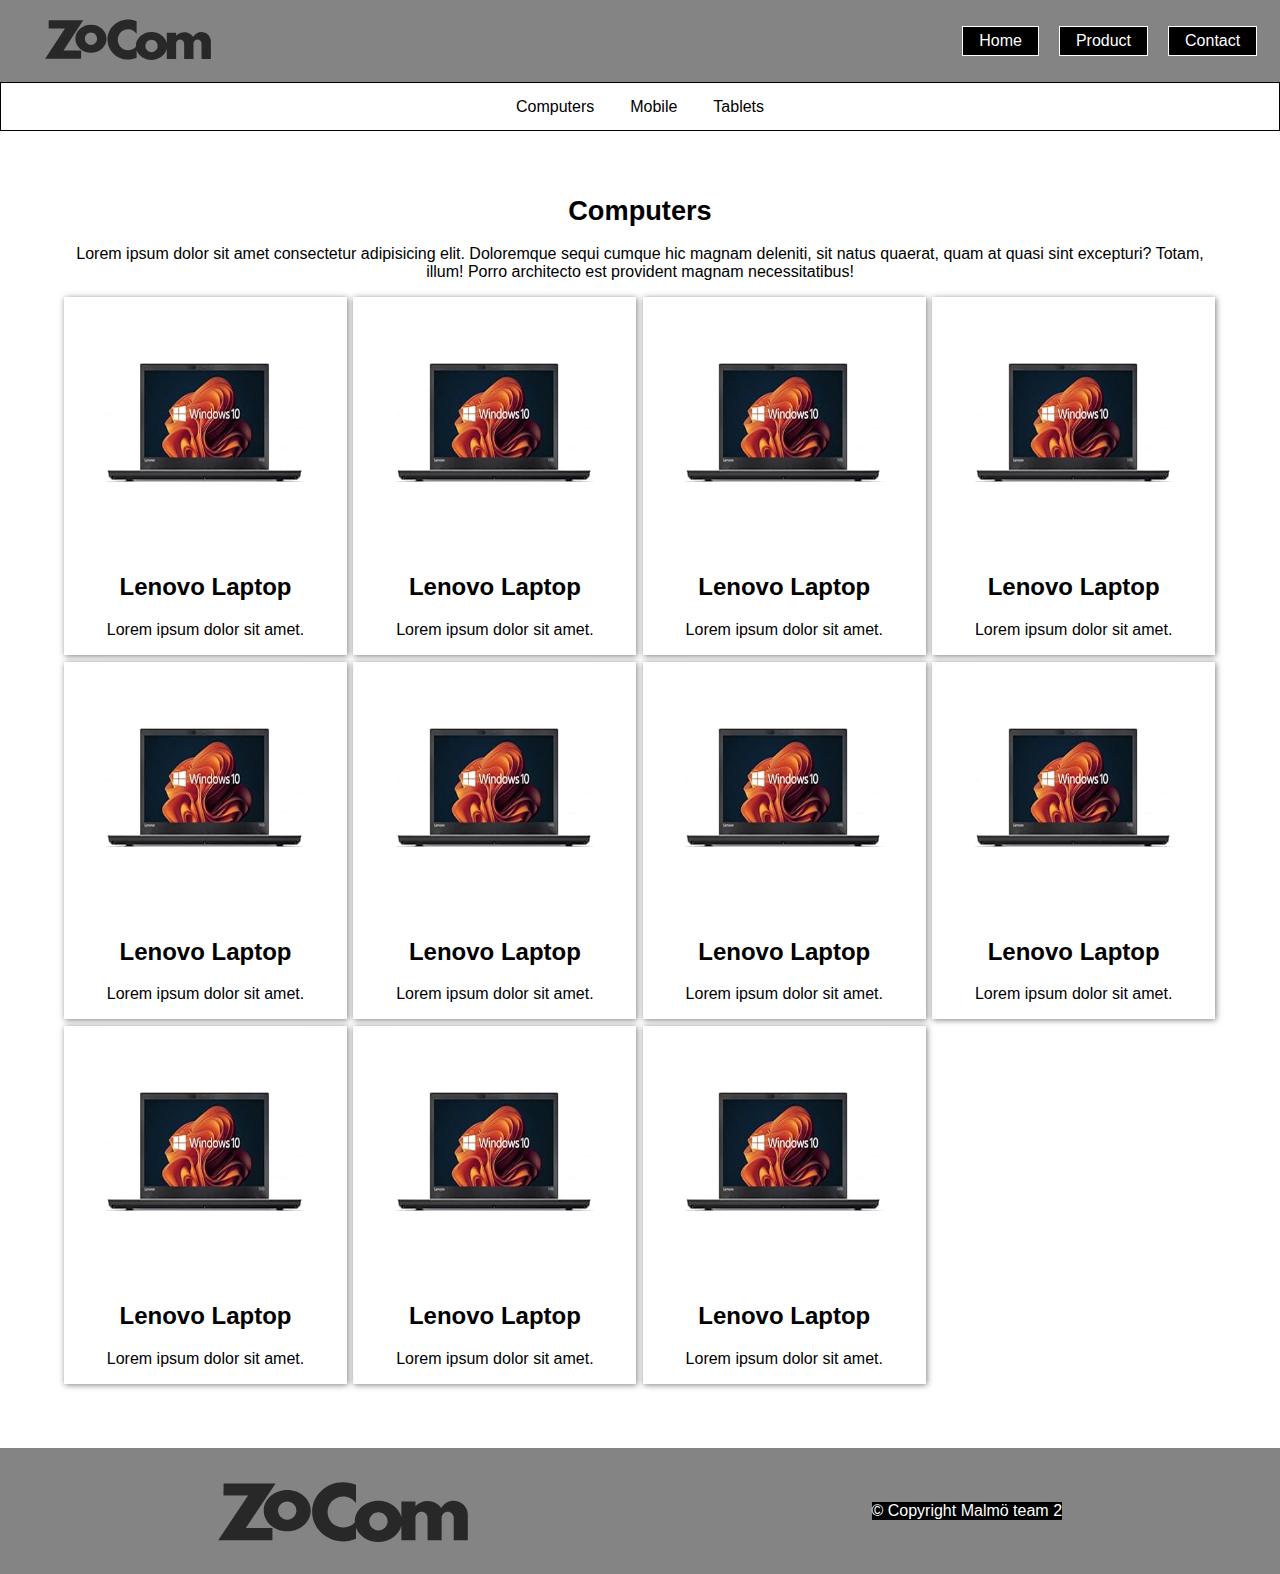
==== commit 7dbf9467: "felsökte via WAVE och tillämpa lösningar som t.ex. heading skips och alt text" ====
--- a/computers.html
+++ b/computers.html
@@ -14,7 +14,7 @@
             <!-- <a href="#">Home</a>
             <a href="#">Products</a>
             <a href="#">Contact</a> -->
-            <a href="index.html"><img id="logotyp" src="pictures/zocom-logo.svg" ></a>
+            <a href="index.html"><img id="logotyp" alt="home-logo" src="pictures/zocom-logo.svg" ></a>
              <ul>
                 <li class="active-link"><a href="index.html">Home</a></li>
                 <li><a href="product.html">Product</a></li>
@@ -39,84 +39,84 @@
         <!-- Ändrade från section -->
         <article>
             <!-- behöver vi inte ha "figure" på varje img? -->
-            <img src="pictures/lenovo-laptop.jpg" alt="Lenovo Laptop" aria-label="Lenovo Laptop">
-            <h3>Lenovo Laptop</h3>
-             <!--ändrar h3 för o matcha produkt-typen  -->
+            <img src="pictures/lenovo-laptop.jpg" alt="lenovolaptop" aria-label="lenovolaptop">
+            <h2>Lenovo Laptop</h2>
+             <!--ändrar h2 för o matcha produkt-typen  -->
             <p>Lorem ipsum dolor sit amet.</p>
         </article>
         
         <article>
             <!-- behöver vi inte ha "figure" på varje img? -->
-            <img src="pictures/lenovo-laptop.jpg" alt="Lenovo Laptop" aria-label="Lenovo Laptop">
-            <h3>Lenovo Laptop</h3>
-             <!--ändrar h3 för o matcha produkt-typen  -->
+            <img src="pictures/lenovo-laptop.jpg" alt="lenovolaptop" aria-label="lenovolaptop">
+            <h2>Lenovo Laptop</h2>
+             <!--ändrar h2 för o matcha produkt-typen  -->
             <p>Lorem ipsum dolor sit amet.</p>
         </article>
         
         <article>
-            <img src="pictures/lenovo-laptop.jpg" alt="lenovo Laptop" aria-label="lenovo Laptop">
-            <h3>Lenovo Laptop</h3>
-             <!--ändrar h3 för o matcha produkt-typen  -->
+            <img src="pictures/lenovo-laptop.jpg" alt="lenovolaptop" aria-label="lenovolaptop">
+            <h2>Lenovo Laptop</h2>
+             <!--ändrar h2 för o matcha produkt-typen  -->
             <p>Lorem ipsum dolor sit amet.</p>
         </article>
         
         <article>
-            <img src="pictures/lenovo-laptop.jpg" alt="lenovo Laptop" aria-label="lenovo Laptop">
-            <h3>Lenovo Laptop</h3>
-             <!--ändrar h3 för o matcha produkt-typen  -->
+            <img src="pictures/lenovo-laptop.jpg" alt="lenovolaptop" aria-label="lenovolaptop">
+            <h2>Lenovo Laptop</h2>
+             <!--ändrar h2 för o matcha produkt-typen  -->
             <p>Lorem ipsum dolor sit amet.</p>  
         </article>
     
         <article>
             <!-- behöver vi inte ha "figure" på varje img? -->
-            <img src="pictures/lenovo-laptop.jpg" alt="Lenovo Laptop" aria-label="Lenovo Laptop">
-            <h3>Lenovo Laptop</h3>
-             <!--ändrar h3 för o matcha produkt-typen  -->
+            <img src="pictures/lenovo-laptop.jpg" alt="lenovolaptop" aria-label="lenovolaptop">
+            <h2>Lenovo Laptop</h2>
+             <!--ändrar h2 för o matcha produkt-typen  -->
             <p>Lorem ipsum dolor sit amet.</p>
         </article>
         
         <article>
             <!-- behöver vi inte ha "figure" på varje img? -->
-            <img src="pictures/lenovo-laptop.jpg" alt="Lenovo Laptop" aria-label="Lenovo Laptop">
-            <h3>Lenovo Laptop</h3>
-             <!--ändrar h3 för o matcha produkt-typen  -->
+            <img src="pictures/lenovo-laptop.jpg" alt="lenovolaptop" aria-label="lenovolaptop">
+            <h2>Lenovo Laptop</h2>
+             <!--ändrar h2 för o matcha produkt-typen  -->
             <p>Lorem ipsum dolor sit amet.</p>
         </article>
         
         <article>
-            <img src="pictures/lenovo-laptop.jpg" alt="lenovo Laptop" aria-label="lenovo Laptop">
-            <h3>Lenovo Laptop</h3>
-             <!--ändrar h3 för o matcha produkt-typen  -->
+            <img src="pictures/lenovo-laptop.jpg" alt="lenovolaptop" aria-label="lenovolaptop">
+            <h2>Lenovo Laptop</h2>
+             <!--ändrar h2 för o matcha produkt-typen  -->
             <p>Lorem ipsum dolor sit amet.</p>
         </article>
         
         <article>
-            <img src="pictures/lenovo-laptop.jpg" alt="lenovo Laptop" aria-label="lenovo Laptop">
-            <h3>Lenovo Laptop</h3>
-             <!--ändrar h3 för o matcha produkt-typen  -->
+            <img src="pictures/lenovo-laptop.jpg" alt="lenovolaptop" aria-label="lenovolaptop">
+            <h2>Lenovo Laptop</h2>
+             <!--ändrar h2 för o matcha produkt-typen  -->
             <p>Lorem ipsum dolor sit amet.</p>  
         </article>
 
         <article>
             <!-- behöver vi inte ha "figure" på varje img? -->
-            <img src="pictures/lenovo-laptop.jpg" alt="Lenovo Laptop" aria-label="Lenovo Laptop">
-            <h3>Lenovo Laptop</h3>
-             <!--ändrar h3 för o matcha produkt-typen  -->
+            <img src="pictures/lenovo-laptop.jpg" alt="lenovolaptop" aria-label="lenovolaptop">
+            <h2>Lenovo Laptop</h2>
+             <!--ändrar h2 för o matcha produkt-typen  -->
             <p>Lorem ipsum dolor sit amet.</p>
         </article>
         
         <article>
             <!-- behöver vi inte ha "figure" på varje img? -->
-            <img src="pictures/lenovo-laptop.jpg" alt="Lenovo Laptop" aria-label="Lenovo Laptop">
-            <h3>Lenovo Laptop</h3>
-             <!--ändrar h3 för o matcha produkt-typen  -->
+            <img src="pictures/lenovo-laptop.jpg" alt="lenovolaptop" aria-label="lenovolaptop">
+            <h2>Lenovo Laptop</h2>
+             <!--ändrar h2 för o matcha produkt-typen  -->
             <p>Lorem ipsum dolor sit amet.</p>
         </article>
         
         <article>
-            <img src="pictures/lenovo-laptop.jpg" alt="lenovo Laptop" aria-label="lenovo Laptop">
-            <h3>Lenovo Laptop</h3>
-             <!--ändrar h3 för o matcha produkt-typen  -->
+            <img src="pictures/lenovo-laptop.jpg" alt="lenovolaptop" aria-label="lenovolaptop">
+            <h2>Lenovo Laptop</h2>
+             <!--ändrar h2 för o matcha produkt-typen  -->
             <p>Lorem ipsum dolor sit amet.</p>
         </article>
         
@@ -125,7 +125,7 @@
 </main>
     
     <footer>
-        <img src="pictures/zocom-logo.svg" class="logo-bottom">
+        <img src="pictures/zocom-logo.svg" alt="homelogo" class="logo-bottom">
         <p> &#169; Copyright Malmö team 2</p> 
         
     </footer>   
--- a/css/style.css
+++ b/css/style.css
@@ -64,7 +64,8 @@
 }
 
 nav li {
-    border: 1px solid #000;
+    border: 1px solid #ffffff;
+    background-color: black;
     margin: 10px;
     padding: .3rem 1rem;
 
@@ -84,7 +85,6 @@
 }
 
 #hero-img {
-    /* Resize så påverkar clamp så att bilden inte blir för stor eller liten. */
    width: 100%;
 }
 
@@ -129,6 +129,7 @@
     margin-top: .8rem;
     gap: 0.7rem;
     padding: 2rem;
+
 }
 
 .best-sellers-home article{
@@ -164,20 +165,19 @@
 .best-sellers img {
     width: clamp(30%, 70%, 90%);
     height: 252px;
-    /* height: clamp(15%, 20%, 25%); */
-    /* här va vi tvugna att använda rem istället för % då våra bilder hade olika heights. Det fick texten under att bli ojämn med andra produkter. */
-}
-
-
-
-
+}
 
 footer {
     display: flex;
     justify-content: space-around;
     background-color: #848484;
-    color: white;
+    color: rgb(255, 255, 255);
     padding: 2rem 1rem;
+    align-items: center;
+}
+
+footer p{
+    background-color: #000000;
 }
 
 .logo-bottom {
@@ -185,15 +185,30 @@
 }
 
 
-
-@media (min-width:426px) {
+@media (min-width:426px) and (max-width:768px){
+    .best-sellers-home {
+        justify-content: start;
+        padding: 0;
+    }
+    
+
+    .best-sellers-home article img {
+
+        /* la till fixed height så att den kan hålla två bilder/rad i best-sellers-home sidan. det ser ok ut med ungefär 10rem tills 768px screens */
+        height: 10rem;
+        width: 10rem;
+        
+    }
+
+
     .best-sellers {
         justify-content: start;
 
     }
     .best-sellers article {
-        flex-basis: calc(33.33% - 4.5px); /* Adjusts width to 3 images per row, minus the gap */
-    }
+        flex-basis: calc(50% - 4.5px); /* Adjusts width to 3 images per row, minus the gap */
+    }
+    
     .best-sellers article img {
         height: 252px ;
 
@@ -204,6 +219,10 @@
         flex-direction: column; 
         padding: 0;
         margin: 0;
+    }
+
+    #logotyp {
+        width: 60%;
     }
     header nav {
         display: flex;
@@ -230,7 +249,7 @@
     .logo-bottom {
         width: clamp(9%, 10%, 11%);
     }
-
+        /* Detta skapar en grid layout där huvudrubriken stretchar över hela översta raden. Med sex kolumner lyckades vi lägga två stycken av dessa articlar på tredje raden, med width 75% kunde vi justera en likgiltig storlek*/
     .contact-header {
         grid-column: auto / span 6;
     }
@@ -243,7 +262,7 @@
         width: 75%;
         justify-self: center;
     }
-
+    /*  */
 
     .contact-grid {
         display: grid;
@@ -263,8 +282,100 @@
 }
 
 
-
-@media (min-width:1024px) {
+@media (min-width:769px) and (max-width:1024px){
+
+    .best-sellers {
+        justify-content: start;
+
+    }
+    .best-sellers article {
+        flex-basis: calc(33.33% - 4.5px); /* Adjusts width to 3 images per row, minus the gap */
+    }
+    .best-sellers article img {
+        height: 252px ;
+
+    }
+
+    #logotyp {
+        width: 70%;
+    }
+
+header.headergrid {
+    display: flex;
+    /* ändrade flex-direction till column för att den ska ta hela bredden och det funkar fint eftersom det endast är en column. */
+    flex-direction: column; 
+    padding: 0;
+    margin: 0;
+}
+header nav {
+    display: flex;
+    /* flex-direction row så att meny knapparna håller sig i position */
+    flex-direction: row;
+    justify-content: center;
+    align-items: center;
+    text-align: center;
+    background-color: #848484;
+    padding: 0;
+    margin: 0;
+}
+nav ul {
+    display: flex;
+    justify-content: space-around;
+    /* margin-right 1% så att den inte fastnar vid höger kant, det ska se snyggt ut. */
+    margin-right: 1%;
+}
+nav a {
+    width: clamp(15%, 20%, 25%);
+    margin-right: auto;
+}
+
+.logo-bottom {
+    width: clamp(9%, 10%, 11%);
+}
+
+.contact-header {
+    grid-column: auto / span 6;
+}
+.index-article {
+    grid-column: auto / span 2;
+    justify-self: center;
+}
+.index-article-bottom { 
+    grid-column: auto / span 3;
+    width: 75%;
+    justify-self: center;
+}
+
+
+.contact-grid {
+    display: grid;
+    grid-template-columns: repeat(6, 1fr);
+    grid-template-rows: auto 1fr 1fr;
+    gap: 1rem;
+    text-align: center;
+    font-size: clamp(.6rem, .7rem, 1.5rem);
+}
+
+
+    /* adjusts layout width, giving it margin on all fours sides */
+    main {
+        width: 90vw;
+        margin: 5% auto;
+    }
+
+}
+
+
+@media (min-width:1025px) {
+
+    .best-sellers {
+        justify-content: start;
+    }
+    .best-sellers article img {
+        height: 252px ;
+
+    }
+
     .best-sellers article {
         flex-basis: calc(25% - 5px); /* Adjusts width to 3 images per row, minus the gap */
     }
@@ -272,7 +383,38 @@
         /* Resize så påverkar clamp så att bilden inte blir för stor eller liten. */
        width: clamp(75%, 80%, 90%);
     }
-
+    #logotyp {
+        width: 65%;
+    }
+
+    header.headergrid {
+        display: flex;
+        /* ändrade flex-direction till column för att den ska ta hela bredden och det funkar fint eftersom det endast är en column. */
+        flex-direction: column; 
+        padding: 0;
+        margin: 0;
+    }
+    header nav {
+        display: flex;
+        /* flex-direction row så att meny knapparna håller sig i position */
+        flex-direction: row;
+        justify-content: center;
+        align-items: center;
+        text-align: center;
+        background-color: #848484;
+        padding: 0;
+        margin: 0;
+    }
+    nav ul {
+        display: flex;
+        justify-content: space-around;
+        /* margin-right 1% så att den inte fastnar vid höger kant, det ska se snyggt ut. */
+        margin-right: 1%;
+    }
+    nav a {
+        width: clamp(15%, 20%, 25%);
+        margin-right: auto;
+    }
 
     
     /* adjusts layout width, giving it margin on all fours sides */
